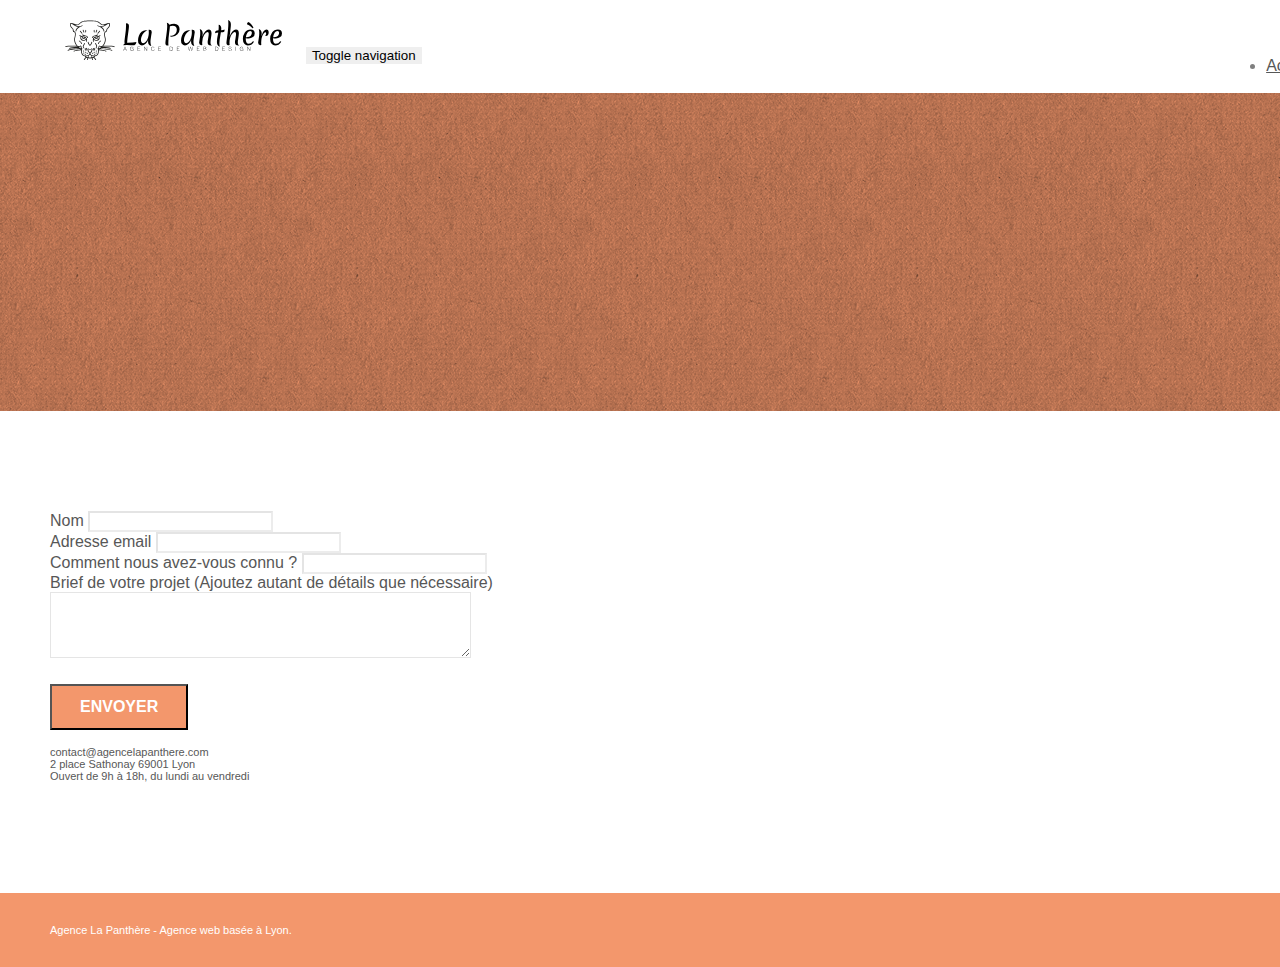
==== page2.html @ 7b24fdae "title et description" ====
<!doctype html>
<html lang="fr">
<head>
    <meta charset="utf-8">
    <meta name="keywords" content="agence design lyon">
    <meta name="description" content="Contact - L'agence La Panthère est une agence de web design qui aide les entreprises à devenir attractives et visibles sur Internet">
    <meta name="viewport" content="width=device-width, initial-scale=1.0, viewport-fit=cover">
    <link rel="shortcut icon" type="image/png" href="favicon.jpg">
    
	<link rel="stylesheet" type="text/css" href="./css/bootstrap.min.css">
	<link rel="stylesheet" type="text/css" href="style.css">
	<link rel="stylesheet" type="text/css" href="./css/font-awesome.min.css">
	<link rel="stylesheet" type="text/css" href="./css/et-line.min.css">
	
    
	<script src="./js/jquery-2.1.0.min.js"></script>
	<script src="./js/bootstrap.min.js"></script>
	<script src="./js/blocs.min.js"></script>
	<script src="./js/jqBootstrapValidation.js"></script>
	<script src="./js/formHandler.js"></script>
    <title>Contact</title>

    
<!-- Analytics -->
 
<!-- Analytics END -->
    
</head>
<body>
<!-- Principal conteneur -->
<div class="page-container">
    
<!-- bloc-0 -->
<div class="bloc bgc-white l-bloc " id="bloc-0">
	<div class="container bloc-sm">
		<nav class="navbar row">
			<div class="navbar-header">
				<a class="navbar-brand" href="index.html"><img src="img/agence-la-panthere-monochrome.svg" alt="atlanta web design logo" height="40" /></a>
				<button id="nav-toggle" type="button" class="ui-navbar-toggle navbar-toggle" data-toggle="collapse" data-target=".navbar-1">
					<span class="sr-only">Toggle navigation</span><span class="icon-bar"></span><span class="icon-bar"></span><span class="icon-bar"></span>
				</button>
			</div>
			<div class="collapse navbar-collapse navbar-1 special-dropdown-nav">
				<ul class="site-navigation nav navbar-nav">
					<li>
						<a href="index.html">Accueil</a>
					</li>
					<li>
					</li>
					<li>
						<a href="page2.html">page2 &gt;</a>
					</li>
				</ul>
			</div>
		</nav>
	</div>
</div>
<!-- bloc-0 END -->

<!-- bloc-6 -->
<div class="bloc bg-dots-bg bg-repeat bgc-atomic-tangerine d-bloc bloc-bg-texture texture-paper" id="bloc-6">
	<div class="container bloc-lg">
		<div class="row">
			<div class="col-sm-12">
				<h1 class="text-center hero-bloc-text tc-white">
					Parlons web design !
				</h1>
				<p class="text-center mg-lg tc-white tight-width-whitespace">
					Nous sommes ravis que vous souhaitiez collaborer avec notre agence.<br>
					Parlez-nous de votre projet en complétant le formulaire ci-dessous.
				</p>
			</div>
		</div>
	</div>
</div>
<!-- bloc-6 END -->

<!-- bloc-7 -->
<div class="bloc bgc-white l-bloc" id="bloc-7">
	<div class="container bloc-lg">
		<div class="row">
			<div class="col-sm-6">
				<form id="form_1" novalidate success-msg="Your message has been sent." fail-msg="Sorry it seems that our mail server is not responding, Sorry for the inconvenience!">
					<div class="form-group">
						<label>
							Nom
						</label>
						<input id="name" class="form-control" required />
					</div>
					<div class="form-group">
						<label>
							Adresse email
						</label>
						<input id="email" class="form-control" type="email" required />
					</div>
					<div class="form-group">
						<label>
							Comment nous avez-vous connu ?
						</label>
						<input class="form-control" type="email" required id="input_504" />
					</div>
					<div class="form-group">
						<label>
							Brief de votre projet (Ajoutez autant de détails que nécessaire)<br>
						</label><textarea id="message" class="form-control" rows="4" cols="50" required></textarea>
					</div> 
					<button class="bloc-button btn btn-lg btn-block cta-hero btn-atomic-tangerine" type="submit">
						Envoyer
					</button>
				</form>
			</div>
			<div class="col-sm-6">
				<p>
					contact@agencelapanthere.com<br>2 place Sathonay 69001 Lyon<br>Ouvert de 9h à 18h, du lundi au vendredi<br>
				</p>
			</div>
		</div>
	</div>
</div>
<!-- bloc-7 END -->

<!-- ScrollToTop Button -->
<a class="bloc-button btn btn-d scrollToTop" onclick="scrollToTarget('1')"><span class="fa fa-chevron-up"></span></a>
<!-- ScrollToTop Button END-->


<!-- Footer - bloc-8 -->
<div class="bloc bgc-atomic-tangerine d-bloc" id="bloc-8">
	<div class="container bloc-sm">
		<div class="row">
			<div class="col-sm-12">
				<p class="text-center white">
					Agence La Panthère - Agence web basée à Lyon.<br>
				</p>
				<div class="row row-no-gutters social">
					<div class="col-sm-3">
						<div class="text-center">
							<a class="social" href="index.html"><span class="fa fa-twitter icon-md"></span></a>
						</div>
					</div>
					<div class="col-sm-3">
						<div class="text-center">
							<a class="social" href="index.html"><span class="fa fa-facebook icon-md"></span></a>
						</div>
					</div>
					<div class="col-sm-3">
						<div class="text-center">
							<a class="social" href="index.html"><span class="fa fa-dribbble icon-md"></span></a>
						</div>
					</div>
					<div class="col-sm-3">
						<div class="text-center">
							<a class="social" href="index.html"><span class="fa fa-instagram icon-md"></span></a>
						</div>
					</div>
				</div>
			</div>
		</div>
	</div>
</div>
<!-- Footer - bloc-8 END -->

</div>
<!-- Principal conteneur END -->
    

</body>
</html>
---- style.css ----
body {
    margin: 0;
    padding: 0;
    background: #FFF;
    overflow-x: hidden;
    -webkit-font-smoothing: antialiased;
    -moz-osx-font-smoothing: grayscale;
}

a,
button {
    transition: all .3s ease-in-out;
    outline: none!important;
}

a:hover {
    text-decoration: none;
    cursor: pointer;
}

#page-loading-blocs-notifaction {
    position: fixed;
    top: 0;
    bottom: 0;
    width: 100%;
    z-index: 100000;
    background: #FFFFFF url("img/pageload-spinner.gif") no-repeat center center;
}

.bloc {
    width: 100%;
    clear: both;
    background: 50% 50% no-repeat;
    padding: 0 50px;
    -webkit-background-size: cover;
    -moz-background-size: cover;
    -o-background-size: cover;
    background-size: cover;
    position: relative;
}

.bloc .container {
    padding-left: 0;
    padding-right: 0;
}

.bloc-lg {
    padding: 100px 50px;
}

.bloc-md {
    padding: 50px;
}

.bloc-sm {
    padding: 20px 50px;
}

.bg-center,
.bg-l-edge,
.bg-r-edge,
.bg-t-edge,
.bg-b-edge,
.bg-tl-edge,
.bg-bl-edge,
.bg-tr-edge,
.bg-br-edge,
.bg-repeat {
    -webkit-background-size: auto!important;
    -moz-background-size: auto!important;
    -o-background-size: auto!important;
    background-size: auto!important;
}

.bg-repeat {
    background: repeat;
}

.bg-t-edge {
    background: top no-repeat;
}

.bloc-bg-texture::before {
    content: "";
    background-size: 2px 2px;
    position: absolute;
    top: 0;
    bottom: 0;
    left: 0;
    right: 0;
}

.texture-paper::before {
    background: url("img/texture-paper.png");
    background-size: 280px 280px;
}

.b-parallax {
    background-attachment: fixed;
}

.d-bloc {
    color: rgba(255, 255, 255, .7);
}

.d-bloc button:hover {
    color: rgba(255, 255, 255, .9);
}

.d-bloc .icon-round,
.d-bloc .icon-square,
.d-bloc .icon-rounded,
.d-bloc .icon-semi-rounded-a,
.d-bloc .icon-semi-rounded-b {
    border-color: rgba(255, 255, 255, .9);
}

.d-bloc .divider-h span {
    border-color: rgba(255, 255, 255, .2);
}

.d-bloc .a-btn,
.d-bloc .navbar a,
.d-bloc .navbar-brand,
.d-bloc a .icon-sm,
.d-bloc a .icon-md,
.d-bloc a .icon-lg,
.d-bloc a .icon-xl,
.d-bloc h1 a,
.d-bloc h2 a,
.d-bloc h3 a,
.d-bloc h4 a,
.d-bloc h5 a,
.d-bloc h6 a,
.d-bloc p a {
    color: rgba(255, 255, 255, .6);
}

.d-bloc .a-btn:hover,
.d-bloc .navbar a:hover,
.d-bloc .navbar-brand:hover,
.d-bloc a:hover .icon-sm,
.d-bloc a:hover .icon-md,
.d-bloc a:hover .icon-lg,
.d-bloc a:hover .icon-xl,
.d-bloc h1 a:hover,
.d-bloc h2 a:hover,
.d-bloc h3 a:hover,
.d-bloc h4 a:hover,
.d-bloc h5 a:hover,
.d-bloc h6 a:hover,
.d-bloc p a:hover {
    color: rgba(255, 255, 255, 1);
}

.d-bloc .navbar-toggle .icon-bar {
    background: rgba(255, 255, 255, 1);
}

.d-bloc .btn-wire,
.d-bloc .btn-wire:hover {
    color: rgba(255, 255, 255, 1);
    border-color: rgba(255, 255, 255, 1);
}

.d-bloc .panel {
    color: rgba(0, 0, 0, .5);
}

.d-bloc .panel button:hover {
    color: rgba(0, 0, 0, .7);
}

.d-bloc .panel icon {
    border-color: rgba(0, 0, 0, .7);
}

.d-bloc .panel .divider-h span {
    border-color: rgba(0, 0, 0, .1);
}

.d-bloc .panel .a-btn {
    color: rgba(0, 0, 0, .6);
}

.d-bloc .panel .a-btn:hover {
    color: rgba(0, 0, 0, 1);
}

.d-bloc .panel .btn-wire,
.d-bloc .panel .btn-wire:hover {
    color: rgba(0, 0, 0, .7);
    border-color: rgba(0, 0, 0, .3);
}

.d-bloc .panel,
.l-bloc {
    color: rgba(0, 0, 0, .5);
}

.d-bloc .panel button:hover,
.l-bloc button:hover {
    color: rgba(0, 0, 0, .7);
}

.l-bloc .icon-round,
.l-bloc .icon-square,
.l-bloc .icon-rounded,
.l-bloc .icon-semi-rounded-a,
.l-bloc .icon-semi-rounded-b {
    border-color: rgba(0, 0, 0, .7);
}

.d-bloc .panel .divider-h span,
.l-bloc .divider-h span {
    border-color: rgba(0, 0, 0, .1);
}

.d-bloc .panel .a-btn,
.l-bloc .a-btn,
.l-bloc .navbar a,
.l-bloc .navbar-brand,
.l-bloc a .icon-sm,
.l-bloc a .icon-md,
.l-bloc a .icon-lg,
.l-bloc a .icon-xl,
.l-bloc h1 a,
.l-bloc h2 a,
.l-bloc h3 a,
.l-bloc h4 a,
.l-bloc h5 a,
.l-bloc h6 a,
.l-bloc p a {
    color: rgba(0, 0, 0, .6);
}

.d-bloc .panel .a-btn:hover,
.l-bloc .a-btn:hover,
.l-bloc .navbar a:hover,
.l-bloc .navbar-brand:hover,
.l-bloc a:hover .icon-sm,
.l-bloc a:hover .icon-md,
.l-bloc a:hover .icon-lg,
.l-bloc a:hover .icon-xl,
.l-bloc h1 a:hover,
.l-bloc h2 a:hover,
.l-bloc h3 a:hover,
.l-bloc h4 a:hover,
.l-bloc h5 a:hover,
.l-bloc h6 a:hover,
.l-bloc p a:hover {
    color: rgba(0, 0, 0, 1);
}

.l-bloc .navbar-toggle .icon-bar {
    color: rgba(0, 0, 0, .6);
}

.d-bloc .panel .btn-wire,
.d-bloc .panel .btn-wire:hover,
.l-bloc .btn-wire,
.l-bloc .btn-wire:hover {
    color: rgba(0, 0, 0, .7);
    border-color: rgba(0, 0, 0, .3);
}

.voffset {
    margin-top: 30px;
}

.voffset-lg {
    margin-top: 80px;
}

.row-no-gutters {
    margin-right: 0;
    margin-left: 0;
}

.row.row-no-gutters > [class^="col-"],
.row.row-no-gutters > [class*=" col-"] {
    padding-right: 0;
    padding-left: 0;
}

#bloc-1-hero h1 {
    font-size: 32px;
}

.navbar {
    margin-bottom: 0;
    z-index: 1;
}

.navbar-brand {
    height: auto;
    padding: 3px 15px;
    font-size: 25px;
    font-weight: normal;
    font-weight: 600;
    line-height: 44px;
}

.navbar-brand img {
    max-height: 200px;
    margin: 0 5px 0 0;
    display: inline;
}

.navbar-brand img[src$=svg] {
    min-width: 100px;
}

.nav-center .navbar-brand img {
    margin: 0;
}

.navbar .nav {
    padding-top: 2px;
    margin-right: -16px;
    float: right;
    z-index: 1;
}

.nav > li {
    float: left;
    margin-top: 4px;
    font-size: 16px;
}

.navbar-nav .open .dropdown-menu > li > a {
    text-align: inherit;
}

.nav > li a:hover,
.nav > li a:focus {
    background: transparent;
}

.navbar-toggle {
    margin: 10px 10px 0 0;
    border: 0px;
}

.navbar-toggle:hover {
    background: transparent!important;
}

.navbar-toggle .icon-bar {
    background-color: rgba(0, 0, 0, .5);
    width: 26px;
}

.nav-invert .navbar .nav {
    float: left;
}

.nav-invert .navbar-header,
.nav-invert .navbar-brand {
    float: right;
    position: relative;
    z-index: 2;
}

@media (min-width: 768px) {
    .site-navigation {
        position: absolute;
        top: 50%;
        right: 20px;
        transform: translate(0, -50%);
        -webkit-transform: translateY(-50%);
    }
    .nav > li .dropdown-menu a,
    .nav > li .dropdown-menu a:hover {
        color: #484848;
    }
    .nav-invert .site-navigation {
        left: 0;
        right: 0;
    }
    .nav-center {
        text-align: center;
    }
    .nav-center .navbar-header {
        width: 100%;
    }
    .nav-center .navbar-header,
    .nav-center .navbar-brand,
    .nav-center .nav > li {
        float: none;
        display: inline-block;
    }
    .nav-center .site-navigation {
        position: relative;
        width: 100%;
        right: 0;
        margin-right: 0px;
        margin-top: 20px;
    }
    .nav-center.mini-nav .navbar-toggle {
        float: none;
        margin: 10px auto 0;
    }
}

.nav > li > .dropdown a {
    background: none!important;
    display: block;
    padding: 14px 15px;
}

nav .caret {
    margin: 0 5px;
}

.dropdown-menu .dropdown-menu {
    top: -8px;
    left: 100%;
}

.dropdown-menu .dropmenu-flow-right {
    top: 100%;
    left: 0;
    margin-left: -1px;
    border-top-left-radius: 0;
    border-top-right-radius: 0;
}

.dropdown-menu .dropdown span {
    border: 4px solid black;
    border-top-color: transparent;
    border-right-color: transparent;
    border-bottom-color: transparent;
    margin: 6px -5px 0 0!important;
    float: right;
}

.mg-md {
    margin-top: 10px;
    margin-bottom: 20px;
}

.mg-lg {
    margin-top: 10px;
    margin-bottom: 40px;
}

.btn {
    margin: 0 5px 5px 0;
}

.btn.pull-right {
    margin: 0 0 5px 5px;
}

.btn-d,
.btn-d:hover,
.btn-d:focus {
    color: #FFF;
    background: rgba(0, 0, 0, .3);
}

button {
    outline: none!important;
}

.btn-rd {
    border-radius: 40px;
}

.btn-clean {
    border: 1px solid rgba(0, 0, 0, .08);
    border-bottom-color: rgba(0, 0, 0, .1);
    text-shadow: 0 1px 0 rgba(0, 0, 1, .1);
    box-shadow: 0 1px 3px rgba(0, 0, 1, .25), inset 0 1px 0 0 rgba(255, 255, 255, .15);
}

.icon-md {
    font-size: 30px!important;
}

.icon-lg {
    font-size: 60px!important;
}

.sm-shadow {
    text-shadow: 0 1px 2px rgba(0, 0, 0, .3);
}

.panel-sq,
.panel-sq .panel-heading,
.panel-sq .panel-footer {
    border-radius: 0;
}

.panel-rd {
    border-radius: 30px;
}

.panel-rd .panel-heading {
    border-radius: 29px 29px 0 0;
}

.panel-rd .panel-footer {
    border-radius: 0 0 29px 29px;
}

.form-control {
    border-color: rgba(0, 0, 0, .1);
    box-shadow: none;
}

.scrollToTop {
    width: 40px;
    height: 40px;
    position: fixed;
    bottom: 20px;
    right: 20px;
    opacity: 0;
    z-index: 500;
    transition: all .3s ease-in-out;
}

.scrollToTop span {
    margin-top: 6px;
}

.showScrollTop {
    font-size: 14px;
    opacity: 1;
}

a[data-lightbox] {
    position: relative;
    display: block;
    text-align: center;
}

a[data-lightbox]:hover::before {
    content: "+";
    font-family: "HelveticaNeue-Light", "Helvetica Neue Light", "Helvetica Neue", Helvetica, Arial;
    font-size: 32px;
    width: 50px;
    height: 50px;
    margin-left: -25px;
    border-radius: 50%;
    background: rgba(0, 0, 0, .6);
    color: #FFF;
    font-weight: 100;
    z-index: 1;
    position: absolute;
    top: 50%;
    transform: translateY(-50%);
    -webkit-transform: translateY(-50%);
}

a[data-lightbox]:hover img {
    opacity: 0.6;
    -webkit-animation-fill-mode: none;
    animation-fill-mode: none;
}

#lightbox-modal {
    display: flex;
    align-items: center;
}

#lightbox-modal .modal-dialog {
    width: 90%;
    max-width: 900px;
    margin: 0 auto 0;
}

#lightbox-modal .modal-dialog img {
    max-height: 90vh;
    margin: 0 auto;
}

.lightbox-caption {
    padding: 20px;
    color: #FFF;
    background: rgba(0, 0, 0, .5);
    position: absolute;
    left: 15px;
    right: 15px;
    bottom: 5px;
}

.close-lightbox {
    color: #FFF;
    font-size: 30px;
    position: absolute;
    top: 20px;
    right: 20px;
    z-index: 20;
    background: rgba(0, 0, 0, .5);
    border: none;
    line-height: 30px;
    padding: 0 9px 5px;
    opacity: 0.3;
}

.close-lightbox:hover,
.next-lightbox:hover,
.prev-lightbox:hover {
    opacity: 1.0;
    color: #FFF;
}

.next-lightbox,
.prev-lightbox {
    font-size: 20px;
    color: rgba(255, 255, 255, .9);
    background: rgba(0, 0, 0, .5);
    transition: all .2s ease-in-out;
    position: absolute;
    top: 45%;
    z-index: 1;
    opacity: 0.4;
}

.next-lightbox {
    padding: 6px 8px 1px 13px;
    right: 25px;
}

.prev-lightbox {
    padding: 6px 13px 1px 10px;
    left: 25px;
}

.snapshot-lb .modal-body {
    padding-bottom: 45px;
}

.snapshot-lb .lightbox-caption {
    padding: 0;
    color: rgba(0, 0, 0, .5);
    background: none;
}

h1,
h2,
h3,
h4,
h5,
h6,
p,
label,
.btn,
a {
    font-family: "helvetica";
    font-weight: 400;
    color: #575757!important;
}

.container {
    max-width: 1000px;
}

.hero-bloc-text {
    font-size: 38px;
}

.hero-bloc-text-sub {
    font-size: 36px;
}

.statement-bloc-text {
    line-height: 26px;
    font-style: italic;
    font-size: 20px;
    text-align: center;
    font-weight: lighter;
    max-width: 520px;
    margin: auto auto auto auto;
}

p {
    font-size: 11px;
}

.tight-width-whitespace {
    max-width: 600px;
    margin: auto auto auto auto;
}

.h1 {
    font-size: 20px;
    font-family: "Open Sans";
}

.cta-hero {
    margin-top: 22px;
    color: #FFFFFF!important;
    text-transform: uppercase;
    padding: 12px 28px 12px 28px;
    font-size: 16px;
    font-weight: 700;
}

.social {
    max-width: 400px;
    margin: auto auto auto auto;
}

h2 {
    font-size: 22px;
    line-height: 1.4em;
}

h3 {
    font-size: 15px;
    text-transform: uppercase;
    font-weight: 700;
    color: #333333!important;
}

.med-width-whitespace {
    max-width: 800px;
    margin: auto auto auto auto;
    box-shadow: 0px 0px 0px #000000;
}

h1 {
    color: #333333!important;
}

h4 {
    color: #333333!important;
}

.icons {
    margin-bottom: 14px;
    margin-top: 24px;
}

.white {
    color: #FFFFFF!important;
}

.portfolio-thumb {
    margin-bottom: 24px;
}

.portfolio-row {
    margin-bottom: 44px;
    margin-top: 50px;
}

.avatar {
    box-shadow: 0px 4px 9px rgba(0, 0, 0, 0.3);
}

.black-background {
    background-color: rgba(165, 147, 99, 0.7);
    padding: 40px 40px 40px 40px;
}

.bold-link {
    font-weight: 900;
    text-decoration: underline!important;
}

.bgc-white {
    background-color: #FFFFFF;
}

.bgc-dark-slate-blue {
    background-color: #364577;
}

.bgc-atomic-tangerine {
    background-color: #F3976C;
}

.tc-white {
    color: #F3976C!important;
}

.btn-atomic-tangerine {
    background: #F3976C;
    color: #FFFFFF!important;
}

.btn-atomic-tangerine:hover {
    background: #c27956!important;
    color: #FFFFFF!important;
}

.ltc-white {
    color: #FFFFFF!important;
}

.ltc-white:hover {
    color: #cccccc!important;
}

.ltc-atomic-tangerine {
    color: #F3976C!important;
}

.ltc-atomic-tangerine:hover {
    color: #c27956!important;
}

.icon-dark-slate-blue {
    color: #364577!important;
    border-color: #364577!important;
}

.bg-dots-bg {
    background-image: url("img/dots-bg.png");
}

.bg-lines-h2-bg {
    background-image: url("img/lines-h2-bg.png");
}

.bg-banniere {
    background-image: url("img/agence-la-panthere.jpg");
}

.bg-presentation {
    background-image: url("img/image-de-presentation.bmp");
}

@media (max-width: 1024px) {
    .bloc {
        padding-left: 20px;
        padding-right: 20px;
    }
    .bloc.full-width-bloc,
    .bloc-tile-2.full-width-bloc .container,
    .bloc-tile-3.full-width-bloc .container,
    .bloc-tile-4.full-width-bloc .container {
        padding-left: 0;
        padding-right: 0;
    }
}

@media (max-width: 992px) and (min-width: 768px) {
    .navbar .nav {
        max-width: 80%
    }
    .nav-center.navbar .nav {
        max-width: 100%
    }
}

@media only screen and (min-device-width: 768px) and (max-device-width: 1024px) and (orientation: landscape) {
    .b-parallax {
        background-attachment: scroll;
    }
}

@media only screen and (min-device-width: 1024px) and (max-device-width: 1366px) and (-webkit-min-device-pixel-ratio: 1.5) {
    .b-parallax {
        background-attachment: scroll;
    }
}

@media (max-width: 991px) {
    .container {
        width: 100%;
    }
    .b-parallax {
        background-attachment: scroll;
    }
    .page-container,
    #hero-bloc {
        overflow-x: hidden;
        position: relative;
    }
    .bloc {
        padding-left: constant(safe-area-inset-left);
        padding-right: constant(safe-area-inset-right);
    }
    .bloc-group,
    .bloc-group .bloc {
        display: block;
        width: 100%;
    }
    .bloc-fill-screen .fill-bloc-top-edge,
    .bloc-fill-screen .fill-bloc-bottom-edge {
        padding: 0 20px;
        padding-left: constant(safe-area-inset-left);
        padding-right: constant(safe-area-inset-right);
    }
}

@media (max-width: 767px) {
    .page-container {
        overflow-x: hidden;
        position: relative;
    }
    h1,
    h2,
    h3,
    h4,
    h5,
    h6,
    p,
    #disqus_thread {
        padding-left: 10px!important;
        padding-right: 10px!important;
    }
    .b-parallax {
        background-attachment: scroll;
    }
    .navbar .nav {
        padding-top: 0;
        border-top: 1px solid rgba(0, 0, 0, .2);
        float: none!important;
    }
    .navbar.row {
        margin-left: 0;
        margin-right: 0;
    }
    .site-navigation {
        position: inherit;
        transform: none;
        -webkit-transform: none;
        -ms-transform: none;
    }
    .nav > li {
        margin-top: 0;
        border-bottom: 1px solid rgba(0, 0, 0, .1);
        background: rgba(0, 0, 0, .05);
        text-align: left;
        padding-left: 15px;
        width: 100%;
    }
    .nav > li:hover {
        background: rgba(0, 0, 0, .08);
    }
    .dropdown .dropdown a .caret {
        float: none;
        margin: 5px 0 0 10px!important;
        border: 4px solid black;
        border-bottom-color: transparent;
        border-right-color: transparent;
        border-left-color: transparent;
    }
    #hero-bloc .navbar .nav {
        background: rgba(0, 0, 0, .8);
    }
    #hero-bloc .navbar .nav a {
        color: rgba(255, 255, 255, .6);
    }
    .hero {
        padding: 50px 0;
    }
    .hero-nav {
        left: -1px;
        right: -1px;
    }
    .navbar-collapse {
        padding: 0;
        overflow-x: hidden;
        -webkit-box-shadow: none;
        box-shadow: none;
    }
    .navbar-brand img {
        max-height: 40px;
        width: auto;
    }
    .nav-invert .navbar-header {
        float: none;
        width: 100%;
    }
    .nav-invert .navbar-toggle {
        float: left;
        margin-left: 10px;
    }
    .bloc {
        padding-left: 0;
        padding-right: 0;
    }
    .bloc-xxl,
    .bloc-xl,
    .bloc-lg {
        padding: 40px 0;
    }
    .bloc-sm,
    .bloc-md {
        padding-left: 0;
        padding-right: 0;
    }
    .bloc-tile-2 .container,
    .bloc-tile-3 .container,
    .bloc-tile-4 .container,
    .bloc-fill-screen .fill-bloc-top-edge,
    .bloc-fill-screen .fill-bloc-bottom-edge {
        padding-left: 0;
        padding-right: 0;
    }
    .a-block {
        padding: 0 10px;
    }
    .btn-dwn {
        display: none;
    }
    .voffset {
        margin-top: 5px;
    }
    .voffset-md {
        margin-top: 20px;
    }
    .voffset-lg {
        margin-top: 30px;
    }
    form {
        padding: 5px;
    }
    .close-lightbox {
        display: inline-block;
    }
    .blocsapp-device-iphone5 {
        background-size: 216px 425px;
        padding-top: 60px;
        width: 216px;
        height: 425px;
    }
    .blocsapp-device-iphone5 img {
        width: 180px;
        height: 320px;
    }
}

@media (max-width: 400px) {
    .bloc {
        padding-left: 0;
        padding-right: 0;
    }
}

@media (max-width: 767px) {
    .bloc-mob-center-text {
        text-align: center;
    }
}
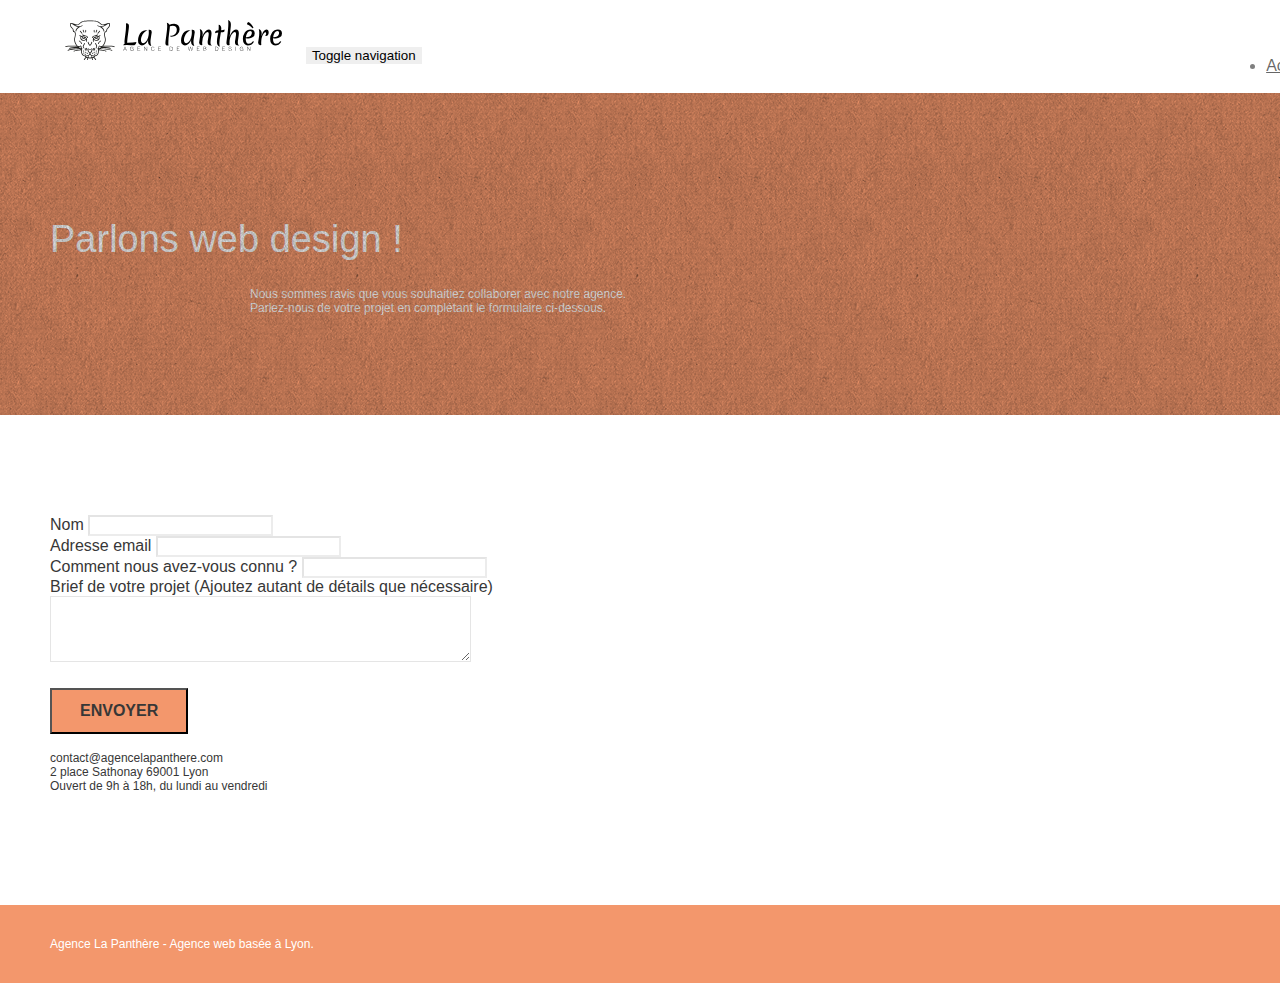
==== commit 0506ca14: "aria-label & required" ====
--- a/page2.html
+++ b/page2.html
@@ -35,7 +35,7 @@
 	<div class="container bloc-sm">
 		<nav class="navbar row">
 			<div class="navbar-header">
-				<a class="navbar-brand" href="index.html"><img src="img/agence-la-panthere-monochrome.svg" alt="atlanta web design logo" height="40" /></a>
+				<a class="navbar-brand" href="index.html"><img src="img/agence-la-panthere-monochrome.svg" alt="Lyon web design logo" height="40" /></a>
 				<button id="nav-toggle" type="button" class="ui-navbar-toggle navbar-toggle" data-toggle="collapse" data-target=".navbar-1">
 					<span class="sr-only">Toggle navigation</span><span class="icon-bar"></span><span class="icon-bar"></span><span class="icon-bar"></span>
 				</button>
@@ -80,24 +80,24 @@
 	<div class="container bloc-lg">
 		<div class="row">
 			<div class="col-sm-6">
-				<form id="form_1" novalidate success-msg="Your message has been sent." fail-msg="Sorry it seems that our mail server is not responding, Sorry for the inconvenience!">
+				<form id="form_1" novalidate success-msg="Votre message a bien été envoyé." fail-msg="Désolé, notre serveur ne répond pas, veuillez nous excuser pour la gêne occasionnée.">
 					<div class="form-group">
 						<label>
 							Nom
 						</label>
-						<input id="name" class="form-control" required />
+						<input id="name" class="form-control" required aria-required="true" />
 					</div>
 					<div class="form-group">
 						<label>
 							Adresse email
 						</label>
-						<input id="email" class="form-control" type="email" required />
+						<input id="email" class="form-control" type="email" required aria-required="true" />
 					</div>
 					<div class="form-group">
 						<label>
 							Comment nous avez-vous connu ?
 						</label>
-						<input class="form-control" type="email" required id="input_504" />
+						<input class="form-control" type="email" required aria-required="true" id="input_504" />
 					</div>
 					<div class="form-group">
 						<label>
--- a/style.css
+++ b/style.css
@@ -651,7 +651,7 @@
 a {
     font-family: "helvetica";
     font-weight: 400;
-    color: #575757!important;
+    color: #373737;
 }
 
 .container {
@@ -677,7 +677,7 @@
 }
 
 p {
-    font-size: 11px;
+    font-size: 12px;
 }
 
 .tight-width-whitespace {
@@ -692,7 +692,7 @@
 
 .cta-hero {
     margin-top: 22px;
-    color: #FFFFFF!important;
+    color: #373737!important;
     text-transform: uppercase;
     padding: 12px 28px 12px 28px;
     font-size: 16px;
@@ -775,17 +775,17 @@
 }
 
 .tc-white {
-    color: #F3976C!important;
+    color: white!important;
 }
 
 .btn-atomic-tangerine {
     background: #F3976C;
-    color: #FFFFFF!important;
+    color: #373737!important;
 }
 
 .btn-atomic-tangerine:hover {
     background: #c27956!important;
-    color: #FFFFFF!important;
+    color: #373737!important;
 }
 
 .ltc-white {
@@ -822,7 +822,13 @@
 }
 
 .bg-presentation {
-    background-image: url("img/image-de-presentation.bmp");
+    background-image: url("img/image-de-presentation.jpg");
+}
+
+.text-image-replacer :last-child
+{
+    font-size: large;
+    color: #797676
 }
 
 @media (max-width: 1024px) {
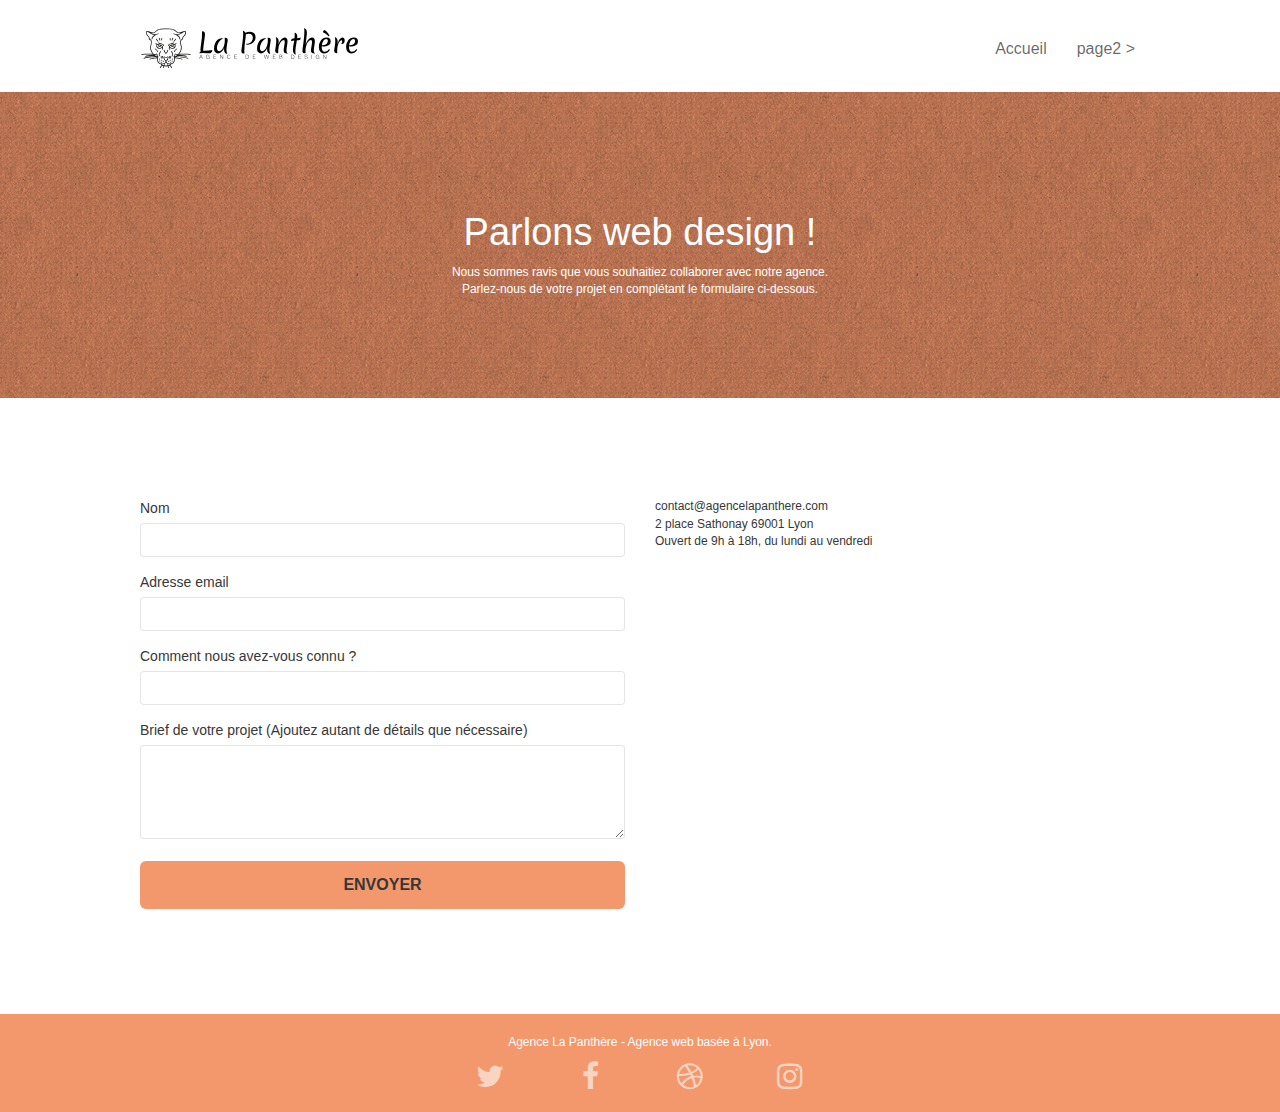
==== commit 62848c13: "minification" ====
--- a/page2.html
+++ b/page2.html
@@ -7,17 +7,17 @@
     <meta name="viewport" content="width=device-width, initial-scale=1.0, viewport-fit=cover">
     <link rel="shortcut icon" type="image/png" href="favicon.jpg">
     
-	<link rel="stylesheet" type="text/css" href="./css/bootstrap.min.css">
+	<link rel="stylesheet" type="text/css" href="./css/bootstrap-min.css">
 	<link rel="stylesheet" type="text/css" href="style.css">
-	<link rel="stylesheet" type="text/css" href="./css/font-awesome.min.css">
-	<link rel="stylesheet" type="text/css" href="./css/et-line.min.css">
+	<link rel="stylesheet" type="text/css" href="./css/font-awesome-min.css">
+	<link rel="stylesheet" type="text/css" href="./css/et-line-min.css">
 	
     
-	<script src="./js/jquery-2.1.0.min.js"></script>
-	<script src="./js/bootstrap.min.js"></script>
-	<script src="./js/blocs.min.js"></script>
-	<script src="./js/jqBootstrapValidation.js"></script>
-	<script src="./js/formHandler.js"></script>
+	<script src="./js/jquery-2.1.0-min.js"></script>
+	<script src="./js/bootstrap-min.js"></script>
+	<script src="./js/blocs-min.js"></script>
+	<script src="./js/jqBootstrapValidation-min.js"></script>
+	<script src="./js/formHandler-min.js"></script>
     <title>Contact</title>
 
     
--- a/style.css
+++ b/style.css
@@ -831,6 +831,19 @@
     color: #797676
 }
 
+li, li a
+{
+    padding-top: 16px;
+    padding-bottom: 16px;
+}
+
+.text-image-replacer :first-child
+{
+    font-size: 22px;
+    font-style: italic;
+    color: rgb(82, 82, 82);
+}
+
 @media (max-width: 1024px) {
     .bloc {
         padding-left: 20px;
--- a/css/et-line-min.css
+++ b/css/et-line-min.css
@@ -0,0 +1 @@
+@font-face{font-family:et-line;src:url(../fonts/et-line.eot);src:url(../fonts/et-line.eot?#iefix) format('embedded-opentype'),url(../fonts/et-line.woff) format('woff'),url(../fonts/et-line.ttf) format('truetype'),url(../fonts/et-line.svg#et-line) format('svg');font-weight:400;font-style:normal}.et-icon-adjustments,.et-icon-alarmclock,.et-icon-anchor,.et-icon-aperture,.et-icon-attachment,.et-icon-bargraph,.et-icon-basket,.et-icon-beaker,.et-icon-bike,.et-icon-book-open,.et-icon-briefcase,.et-icon-browser,.et-icon-calendar,.et-icon-camera,.et-icon-caution,.et-icon-chat,.et-icon-circle-compass,.et-icon-clipboard,.et-icon-clock,.et-icon-cloud,.et-icon-compass,.et-icon-desktop,.et-icon-dial,.et-icon-document,.et-icon-documents,.et-icon-download,.et-icon-dribbble,.et-icon-edit,.et-icon-envelope,.et-icon-expand,.et-icon-facebook,.et-icon-flag,.et-icon-focus,.et-icon-gears,.et-icon-genius,.et-icon-gift,.et-icon-global,.et-icon-globe,.et-icon-googleplus,.et-icon-grid,.et-icon-happy,.et-icon-hazardous,.et-icon-heart,.et-icon-hotairballoon,.et-icon-hourglass,.et-icon-key,.et-icon-laptop,.et-icon-layers,.et-icon-lifesaver,.et-icon-lightbulb,.et-icon-linegraph,.et-icon-linkedin,.et-icon-lock,.et-icon-magnifying-glass,.et-icon-map,.et-icon-map-pin,.et-icon-megaphone,.et-icon-mic,.et-icon-mobile,.et-icon-newspaper,.et-icon-notebook,.et-icon-paintbrush,.et-icon-paperclip,.et-icon-pencil,.et-icon-phone,.et-icon-picture,.et-icon-pictures,.et-icon-piechart,.et-icon-presentation,.et-icon-pricetags,.et-icon-printer,.et-icon-profile-female,.et-icon-profile-male,.et-icon-puzzle,.et-icon-quote,.et-icon-recycle,.et-icon-refresh,.et-icon-ribbon,.et-icon-rss,.et-icon-sad,.et-icon-scissors,.et-icon-scope,.et-icon-search,.et-icon-shield,.et-icon-speedometer,.et-icon-strategy,.et-icon-streetsign,.et-icon-tablet,.et-icon-target,.et-icon-telescope,.et-icon-toolbox,.et-icon-tools,.et-icon-tools-2,.et-icon-trophy,.et-icon-tumblr,.et-icon-twitter,.et-icon-upload,.et-icon-video,.et-icon-wallet,.et-icon-wine{font-family:et-line;speak:none;font-style:normal;font-weight:400;font-variant:normal;text-transform:none;line-height:1;-webkit-font-smoothing:antialiased;-moz-osx-font-smoothing:grayscale;display:inline-block}.et-icon-mobile:before{content:"\e000"}.et-icon-laptop:before{content:"\e001"}.et-icon-desktop:before{content:"\e002"}.et-icon-tablet:before{content:"\e003"}.et-icon-phone:before{content:"\e004"}.et-icon-document:before{content:"\e005"}.et-icon-documents:before{content:"\e006"}.et-icon-search:before{content:"\e007"}.et-icon-clipboard:before{content:"\e008"}.et-icon-newspaper:before{content:"\e009"}.et-icon-notebook:before{content:"\e00a"}.et-icon-book-open:before{content:"\e00b"}.et-icon-browser:before{content:"\e00c"}.et-icon-calendar:before{content:"\e00d"}.et-icon-presentation:before{content:"\e00e"}.et-icon-picture:before{content:"\e00f"}.et-icon-pictures:before{content:"\e010"}.et-icon-video:before{content:"\e011"}.et-icon-camera:before{content:"\e012"}.et-icon-printer:before{content:"\e013"}.et-icon-toolbox:before{content:"\e014"}.et-icon-briefcase:before{content:"\e015"}.et-icon-wallet:before{content:"\e016"}.et-icon-gift:before{content:"\e017"}.et-icon-bargraph:before{content:"\e018"}.et-icon-grid:before{content:"\e019"}.et-icon-expand:before{content:"\e01a"}.et-icon-focus:before{content:"\e01b"}.et-icon-edit:before{content:"\e01c"}.et-icon-adjustments:before{content:"\e01d"}.et-icon-ribbon:before{content:"\e01e"}.et-icon-hourglass:before{content:"\e01f"}.et-icon-lock:before{content:"\e020"}.et-icon-megaphone:before{content:"\e021"}.et-icon-shield:before{content:"\e022"}.et-icon-trophy:before{content:"\e023"}.et-icon-flag:before{content:"\e024"}.et-icon-map:before{content:"\e025"}.et-icon-puzzle:before{content:"\e026"}.et-icon-basket:before{content:"\e027"}.et-icon-envelope:before{content:"\e028"}.et-icon-streetsign:before{content:"\e029"}.et-icon-telescope:before{content:"\e02a"}.et-icon-gears:before{content:"\e02b"}.et-icon-key:before{content:"\e02c"}.et-icon-paperclip:before{content:"\e02d"}.et-icon-attachment:before{content:"\e02e"}.et-icon-pricetags:before{content:"\e02f"}.et-icon-lightbulb:before{content:"\e030"}.et-icon-layers:before{content:"\e031"}.et-icon-pencil:before{content:"\e032"}.et-icon-tools:before{content:"\e033"}.et-icon-tools-2:before{content:"\e034"}.et-icon-scissors:before{content:"\e035"}.et-icon-paintbrush:before{content:"\e036"}.et-icon-magnifying-glass:before{content:"\e037"}.et-icon-circle-compass:before{content:"\e038"}.et-icon-linegraph:before{content:"\e039"}.et-icon-mic:before{content:"\e03a"}.et-icon-strategy:before{content:"\e03b"}.et-icon-beaker:before{content:"\e03c"}.et-icon-caution:before{content:"\e03d"}.et-icon-recycle:before{content:"\e03e"}.et-icon-anchor:before{content:"\e03f"}.et-icon-profile-male:before{content:"\e040"}.et-icon-profile-female:before{content:"\e041"}.et-icon-bike:before{content:"\e042"}.et-icon-wine:before{content:"\e043"}.et-icon-hotairballoon:before{content:"\e044"}.et-icon-globe:before{content:"\e045"}.et-icon-genius:before{content:"\e046"}.et-icon-map-pin:before{content:"\e047"}.et-icon-dial:before{content:"\e048"}.et-icon-chat:before{content:"\e049"}.et-icon-heart:before{content:"\e04a"}.et-icon-cloud:before{content:"\e04b"}.et-icon-upload:before{content:"\e04c"}.et-icon-download:before{content:"\e04d"}.et-icon-target:before{content:"\e04e"}.et-icon-hazardous:before{content:"\e04f"}.et-icon-piechart:before{content:"\e050"}.et-icon-speedometer:before{content:"\e051"}.et-icon-global:before{content:"\e052"}.et-icon-compass:before{content:"\e053"}.et-icon-lifesaver:before{content:"\e054"}.et-icon-clock:before{content:"\e055"}.et-icon-aperture:before{content:"\e056"}.et-icon-quote:before{content:"\e057"}.et-icon-scope:before{content:"\e058"}.et-icon-alarmclock:before{content:"\e059"}.et-icon-refresh:before{content:"\e05a"}.et-icon-happy:before{content:"\e05b"}.et-icon-sad:before{content:"\e05c"}.et-icon-facebook:before{content:"\e05d"}.et-icon-twitter:before{content:"\e05e"}.et-icon-googleplus:before{content:"\e05f"}.et-icon-rss:before{content:"\e060"}.et-icon-tumblr:before{content:"\e061"}.et-icon-linkedin:before{content:"\e062"}.et-icon-dribbble:before{content:"\e063"}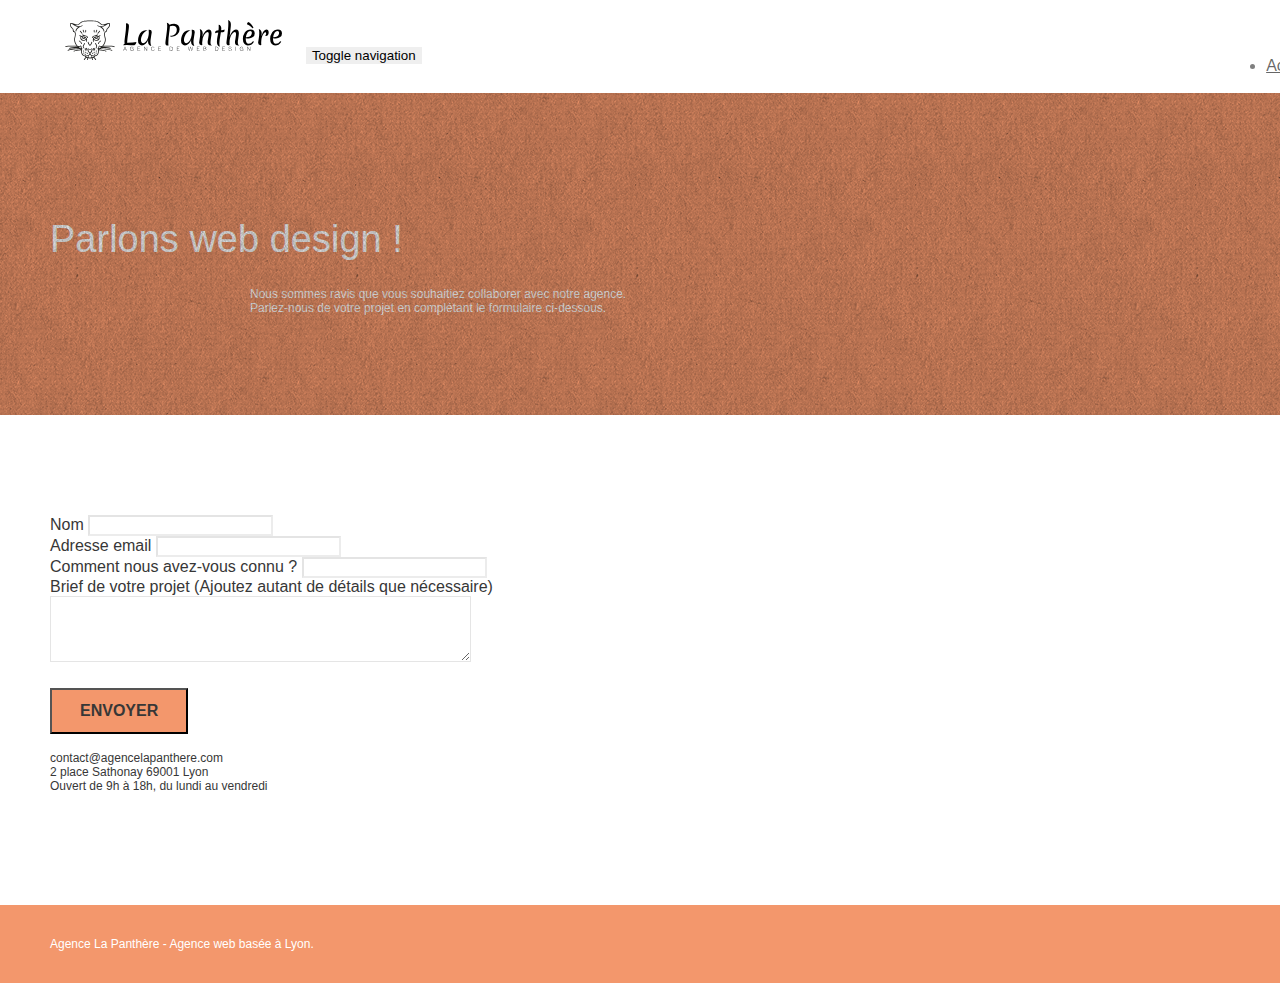
==== commit 2f057263: "test revert" ====
--- a/page2.html
+++ b/page2.html
@@ -7,17 +7,17 @@
     <meta name="viewport" content="width=device-width, initial-scale=1.0, viewport-fit=cover">
     <link rel="shortcut icon" type="image/png" href="favicon.jpg">
     
-	<link rel="stylesheet" type="text/css" href="./css/bootstrap-min.css">
+	<link rel="stylesheet" type="text/css" href="./css/bootstrap.min.css">
 	<link rel="stylesheet" type="text/css" href="style.css">
-	<link rel="stylesheet" type="text/css" href="./css/font-awesome-min.css">
-	<link rel="stylesheet" type="text/css" href="./css/et-line-min.css">
+	<link rel="stylesheet" type="text/css" href="./css/font-awesome.min.css">
+	<link rel="stylesheet" type="text/css" href="./css/et-line.min.css">
 	
     
-	<script src="./js/jquery-2.1.0-min.js"></script>
-	<script src="./js/bootstrap-min.js"></script>
-	<script src="./js/blocs-min.js"></script>
-	<script src="./js/jqBootstrapValidation-min.js"></script>
-	<script src="./js/formHandler-min.js"></script>
+	<script src="./js/jquery-2.1.0.min.js"></script>
+	<script src="./js/bootstrap.min.js"></script>
+	<script src="./js/blocs.min.js"></script>
+	<script src="./js/jqBootstrapValidation.js"></script>
+	<script src="./js/formHandler.js"></script>
     <title>Contact</title>
 
     
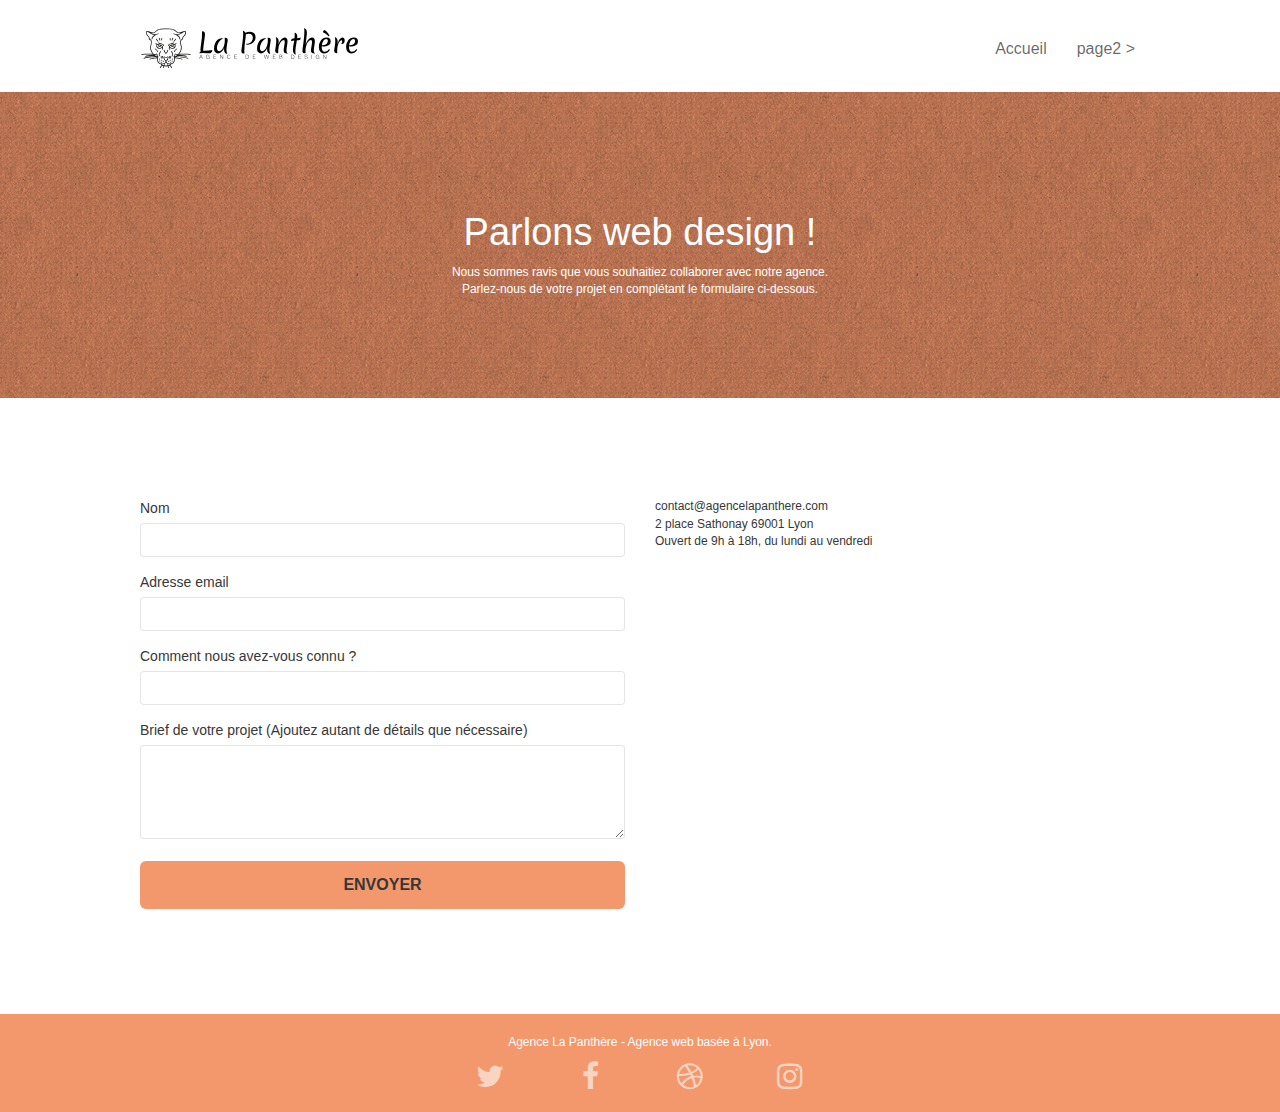
==== commit 0496279e: "minification + cdn + suppression" ====
--- a/page2.html
+++ b/page2.html
@@ -7,17 +7,17 @@
     <meta name="viewport" content="width=device-width, initial-scale=1.0, viewport-fit=cover">
     <link rel="shortcut icon" type="image/png" href="favicon.jpg">
     
-	<link rel="stylesheet" type="text/css" href="./css/bootstrap.min.css">
+	<link rel="stylesheet" type="text/css" href="./css/bootstrap-min.css">
 	<link rel="stylesheet" type="text/css" href="style.css">
-	<link rel="stylesheet" type="text/css" href="./css/font-awesome.min.css">
-	<link rel="stylesheet" type="text/css" href="./css/et-line.min.css">
+	<link rel="stylesheet" type="text/css" href="./css/font-awesome-min.css">
+	<link rel="stylesheet" type="text/css" href="./css/et-line-min.css">
 	
     
-	<script src="./js/jquery-2.1.0.min.js"></script>
-	<script src="./js/bootstrap.min.js"></script>
-	<script src="./js/blocs.min.js"></script>
-	<script src="./js/jqBootstrapValidation.js"></script>
-	<script src="./js/formHandler.js"></script>
+	<script src="./js/jquery-2.1.0-min.js"></script>
+	<script src="https://maxcdn.bootstrapcdn.com/bootstrap/3.3.5/js/bootstrap.min.js"></script>
+	<script src="./js/blocs-min.js"></script>
+	<script src="./js/jqBootstrapValidation-min.js"></script>
+	<script src="./js/formHandler-min.js"></script>
     <title>Contact</title>
 
     
--- a/css/et-line-min.css
+++ b/css/et-line-min.css
@@ -0,0 +1 @@
+@font-face{font-family:et-line;src:url(../fonts/et-line.eot);src:url(../fonts/et-line.eot?#iefix) format('embedded-opentype'),url(../fonts/et-line.woff) format('woff'),url(../fonts/et-line.ttf) format('truetype'),url(../fonts/et-line.svg#et-line) format('svg');font-weight:400;font-style:normal}.et-icon-adjustments,.et-icon-alarmclock,.et-icon-anchor,.et-icon-aperture,.et-icon-attachment,.et-icon-bargraph,.et-icon-basket,.et-icon-beaker,.et-icon-bike,.et-icon-book-open,.et-icon-briefcase,.et-icon-browser,.et-icon-calendar,.et-icon-camera,.et-icon-caution,.et-icon-chat,.et-icon-circle-compass,.et-icon-clipboard,.et-icon-clock,.et-icon-cloud,.et-icon-compass,.et-icon-desktop,.et-icon-dial,.et-icon-document,.et-icon-documents,.et-icon-download,.et-icon-dribbble,.et-icon-edit,.et-icon-envelope,.et-icon-expand,.et-icon-facebook,.et-icon-flag,.et-icon-focus,.et-icon-gears,.et-icon-genius,.et-icon-gift,.et-icon-global,.et-icon-globe,.et-icon-googleplus,.et-icon-grid,.et-icon-happy,.et-icon-hazardous,.et-icon-heart,.et-icon-hotairballoon,.et-icon-hourglass,.et-icon-key,.et-icon-laptop,.et-icon-layers,.et-icon-lifesaver,.et-icon-lightbulb,.et-icon-linegraph,.et-icon-linkedin,.et-icon-lock,.et-icon-magnifying-glass,.et-icon-map,.et-icon-map-pin,.et-icon-megaphone,.et-icon-mic,.et-icon-mobile,.et-icon-newspaper,.et-icon-notebook,.et-icon-paintbrush,.et-icon-paperclip,.et-icon-pencil,.et-icon-phone,.et-icon-picture,.et-icon-pictures,.et-icon-piechart,.et-icon-presentation,.et-icon-pricetags,.et-icon-printer,.et-icon-profile-female,.et-icon-profile-male,.et-icon-puzzle,.et-icon-quote,.et-icon-recycle,.et-icon-refresh,.et-icon-ribbon,.et-icon-rss,.et-icon-sad,.et-icon-scissors,.et-icon-scope,.et-icon-search,.et-icon-shield,.et-icon-speedometer,.et-icon-strategy,.et-icon-streetsign,.et-icon-tablet,.et-icon-target,.et-icon-telescope,.et-icon-toolbox,.et-icon-tools,.et-icon-tools-2,.et-icon-trophy,.et-icon-tumblr,.et-icon-twitter,.et-icon-upload,.et-icon-video,.et-icon-wallet,.et-icon-wine{font-family:et-line;speak:none;font-style:normal;font-weight:400;font-variant:normal;text-transform:none;line-height:1;-webkit-font-smoothing:antialiased;-moz-osx-font-smoothing:grayscale;display:inline-block}.et-icon-mobile:before{content:"\e000"}.et-icon-laptop:before{content:"\e001"}.et-icon-desktop:before{content:"\e002"}.et-icon-tablet:before{content:"\e003"}.et-icon-phone:before{content:"\e004"}.et-icon-document:before{content:"\e005"}.et-icon-documents:before{content:"\e006"}.et-icon-search:before{content:"\e007"}.et-icon-clipboard:before{content:"\e008"}.et-icon-newspaper:before{content:"\e009"}.et-icon-notebook:before{content:"\e00a"}.et-icon-book-open:before{content:"\e00b"}.et-icon-browser:before{content:"\e00c"}.et-icon-calendar:before{content:"\e00d"}.et-icon-presentation:before{content:"\e00e"}.et-icon-picture:before{content:"\e00f"}.et-icon-pictures:before{content:"\e010"}.et-icon-video:before{content:"\e011"}.et-icon-camera:before{content:"\e012"}.et-icon-printer:before{content:"\e013"}.et-icon-toolbox:before{content:"\e014"}.et-icon-briefcase:before{content:"\e015"}.et-icon-wallet:before{content:"\e016"}.et-icon-gift:before{content:"\e017"}.et-icon-bargraph:before{content:"\e018"}.et-icon-grid:before{content:"\e019"}.et-icon-expand:before{content:"\e01a"}.et-icon-focus:before{content:"\e01b"}.et-icon-edit:before{content:"\e01c"}.et-icon-adjustments:before{content:"\e01d"}.et-icon-ribbon:before{content:"\e01e"}.et-icon-hourglass:before{content:"\e01f"}.et-icon-lock:before{content:"\e020"}.et-icon-megaphone:before{content:"\e021"}.et-icon-shield:before{content:"\e022"}.et-icon-trophy:before{content:"\e023"}.et-icon-flag:before{content:"\e024"}.et-icon-map:before{content:"\e025"}.et-icon-puzzle:before{content:"\e026"}.et-icon-basket:before{content:"\e027"}.et-icon-envelope:before{content:"\e028"}.et-icon-streetsign:before{content:"\e029"}.et-icon-telescope:before{content:"\e02a"}.et-icon-gears:before{content:"\e02b"}.et-icon-key:before{content:"\e02c"}.et-icon-paperclip:before{content:"\e02d"}.et-icon-attachment:before{content:"\e02e"}.et-icon-pricetags:before{content:"\e02f"}.et-icon-lightbulb:before{content:"\e030"}.et-icon-layers:before{content:"\e031"}.et-icon-pencil:before{content:"\e032"}.et-icon-tools:before{content:"\e033"}.et-icon-tools-2:before{content:"\e034"}.et-icon-scissors:before{content:"\e035"}.et-icon-paintbrush:before{content:"\e036"}.et-icon-magnifying-glass:before{content:"\e037"}.et-icon-circle-compass:before{content:"\e038"}.et-icon-linegraph:before{content:"\e039"}.et-icon-mic:before{content:"\e03a"}.et-icon-strategy:before{content:"\e03b"}.et-icon-beaker:before{content:"\e03c"}.et-icon-caution:before{content:"\e03d"}.et-icon-recycle:before{content:"\e03e"}.et-icon-anchor:before{content:"\e03f"}.et-icon-profile-male:before{content:"\e040"}.et-icon-profile-female:before{content:"\e041"}.et-icon-bike:before{content:"\e042"}.et-icon-wine:before{content:"\e043"}.et-icon-hotairballoon:before{content:"\e044"}.et-icon-globe:before{content:"\e045"}.et-icon-genius:before{content:"\e046"}.et-icon-map-pin:before{content:"\e047"}.et-icon-dial:before{content:"\e048"}.et-icon-chat:before{content:"\e049"}.et-icon-heart:before{content:"\e04a"}.et-icon-cloud:before{content:"\e04b"}.et-icon-upload:before{content:"\e04c"}.et-icon-download:before{content:"\e04d"}.et-icon-target:before{content:"\e04e"}.et-icon-hazardous:before{content:"\e04f"}.et-icon-piechart:before{content:"\e050"}.et-icon-speedometer:before{content:"\e051"}.et-icon-global:before{content:"\e052"}.et-icon-compass:before{content:"\e053"}.et-icon-lifesaver:before{content:"\e054"}.et-icon-clock:before{content:"\e055"}.et-icon-aperture:before{content:"\e056"}.et-icon-quote:before{content:"\e057"}.et-icon-scope:before{content:"\e058"}.et-icon-alarmclock:before{content:"\e059"}.et-icon-refresh:before{content:"\e05a"}.et-icon-happy:before{content:"\e05b"}.et-icon-sad:before{content:"\e05c"}.et-icon-facebook:before{content:"\e05d"}.et-icon-twitter:before{content:"\e05e"}.et-icon-googleplus:before{content:"\e05f"}.et-icon-rss:before{content:"\e060"}.et-icon-tumblr:before{content:"\e061"}.et-icon-linkedin:before{content:"\e062"}.et-icon-dribbble:before{content:"\e063"}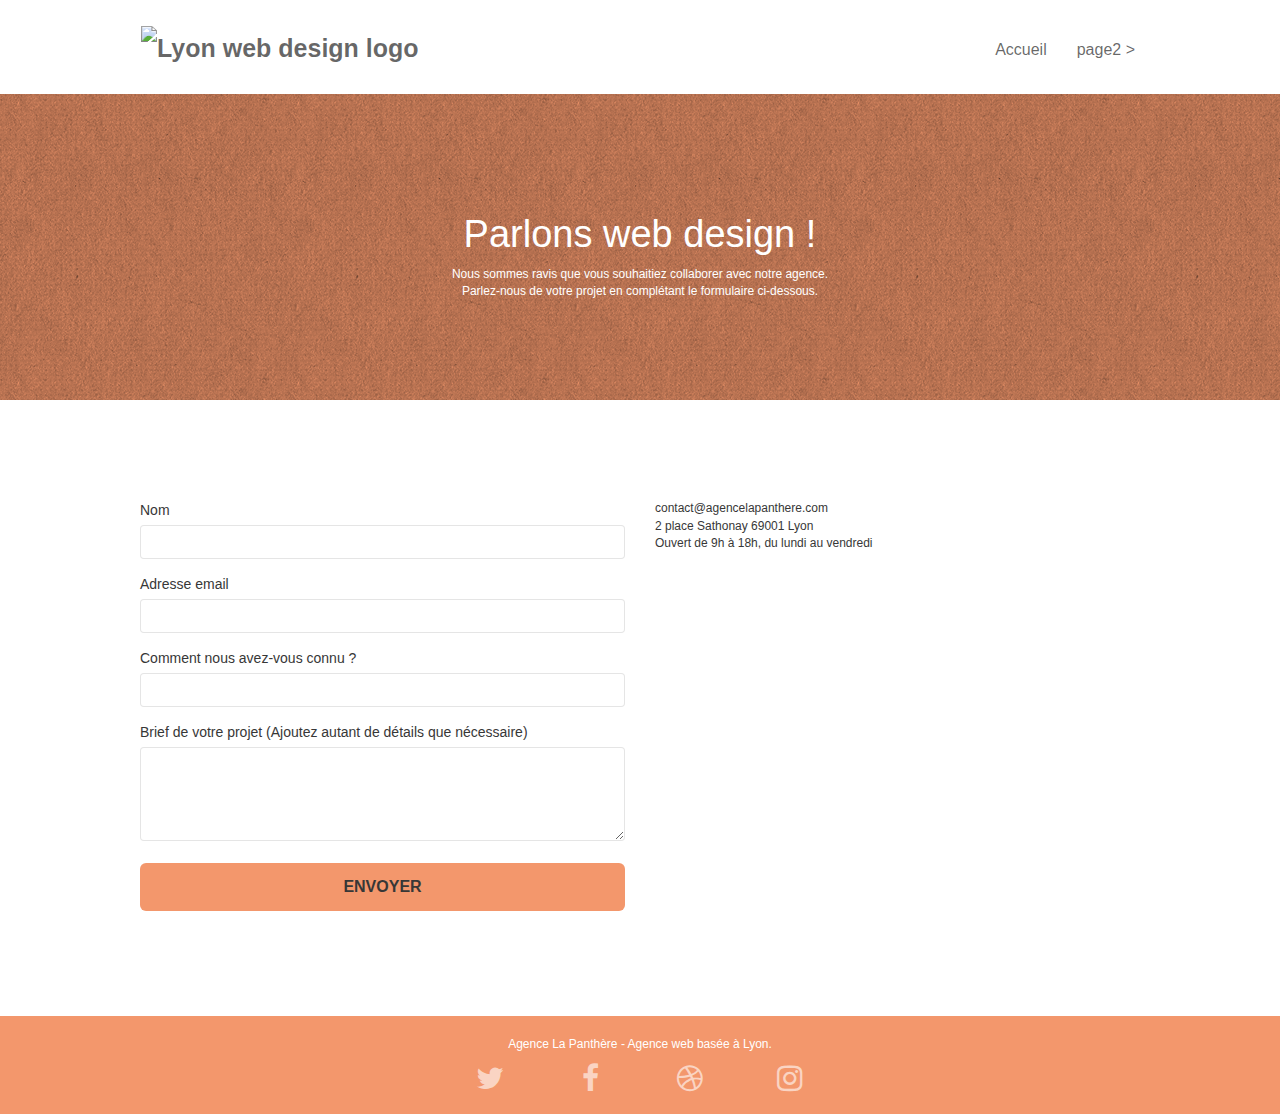
==== commit f7f93ba8: "compression images" ====
(no text change in the page or its own stylesheets)
